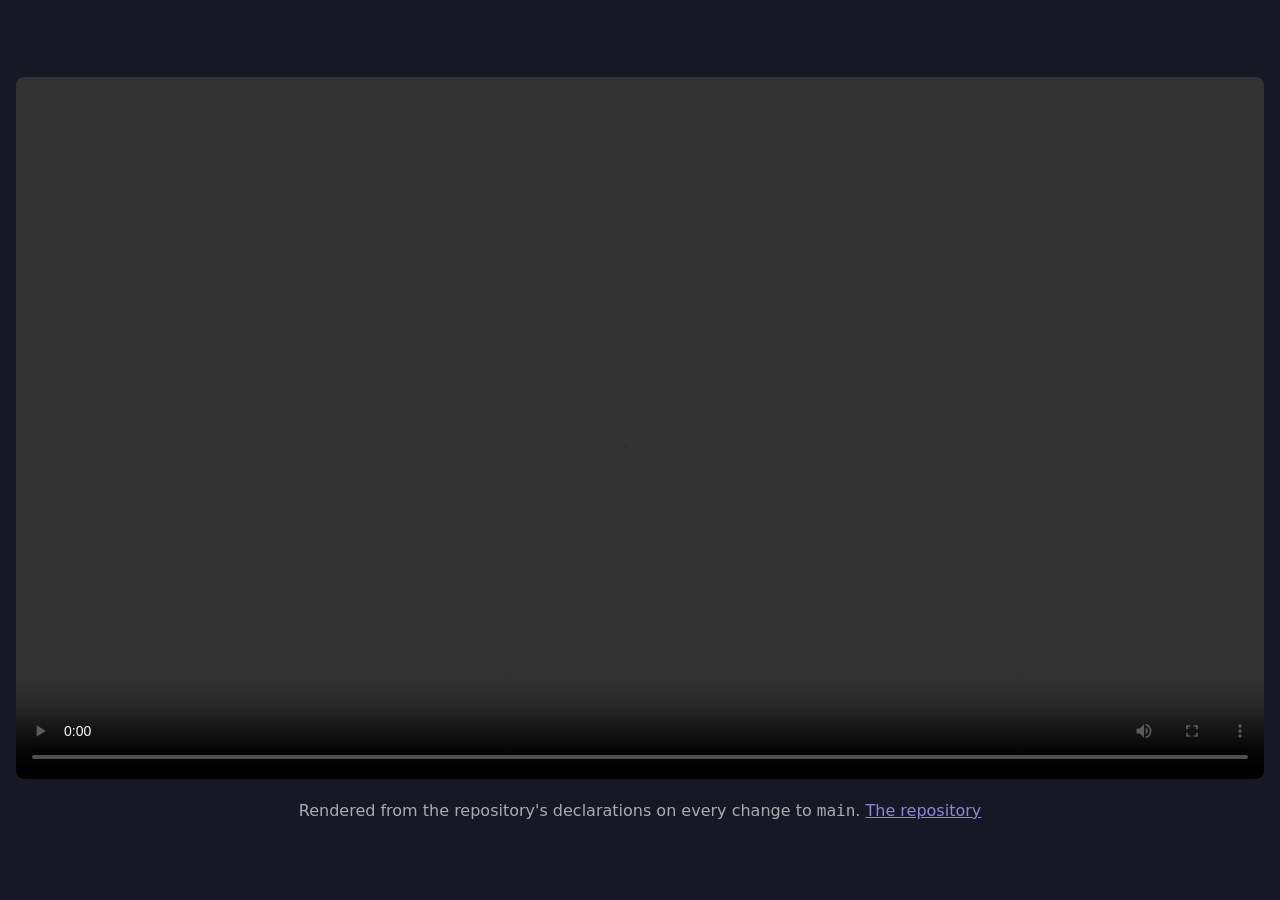
==== src/film/site/index.html @ b25f591e "Publish the explainer on GitHub Pages instead of a release (ADR-0040) GitHub serves every release as" ====
<!doctype html>
<html lang="en">
<head>
<meta charset="utf-8">
<meta name="viewport" content="width=device-width, initial-scale=1">
<title>Declarative Data Platform explainer</title>
<meta name="description" content="Two minutes through the declarative data platform, layer by layer, rendered from its declarations.">
<style>
  /* Nocturne, the project's design system: dark only. */
  :root { --bg: #161826; --text: #e9e9ed; --label: #e9e9edb3; --accent: #9184d9; }
  * { box-sizing: border-box; margin: 0; }
  body { min-height: 100vh; display: flex; flex-direction: column; align-items: center; justify-content: center; gap: 20px;
    padding: 24px 16px; background: var(--bg); color: var(--text); font: 16px/1.5 system-ui, sans-serif; }
  video { width: 100%; max-width: 1280px; aspect-ratio: 16 / 9; background: #0e0f18; border-radius: 8px; }
  p { color: var(--label); text-align: center; }
  a { color: var(--accent); }
</style>
</head>
<body>
<video src="declarative-data-platform-explainer.mp4" controls playsinline preload="metadata"></video>
<p>Rendered from the repository's declarations on every change to <code>main</code>.
<a href="https://github.com/mattiasthalen/declarative-data-platform">The repository</a></p>
</body>
</html>
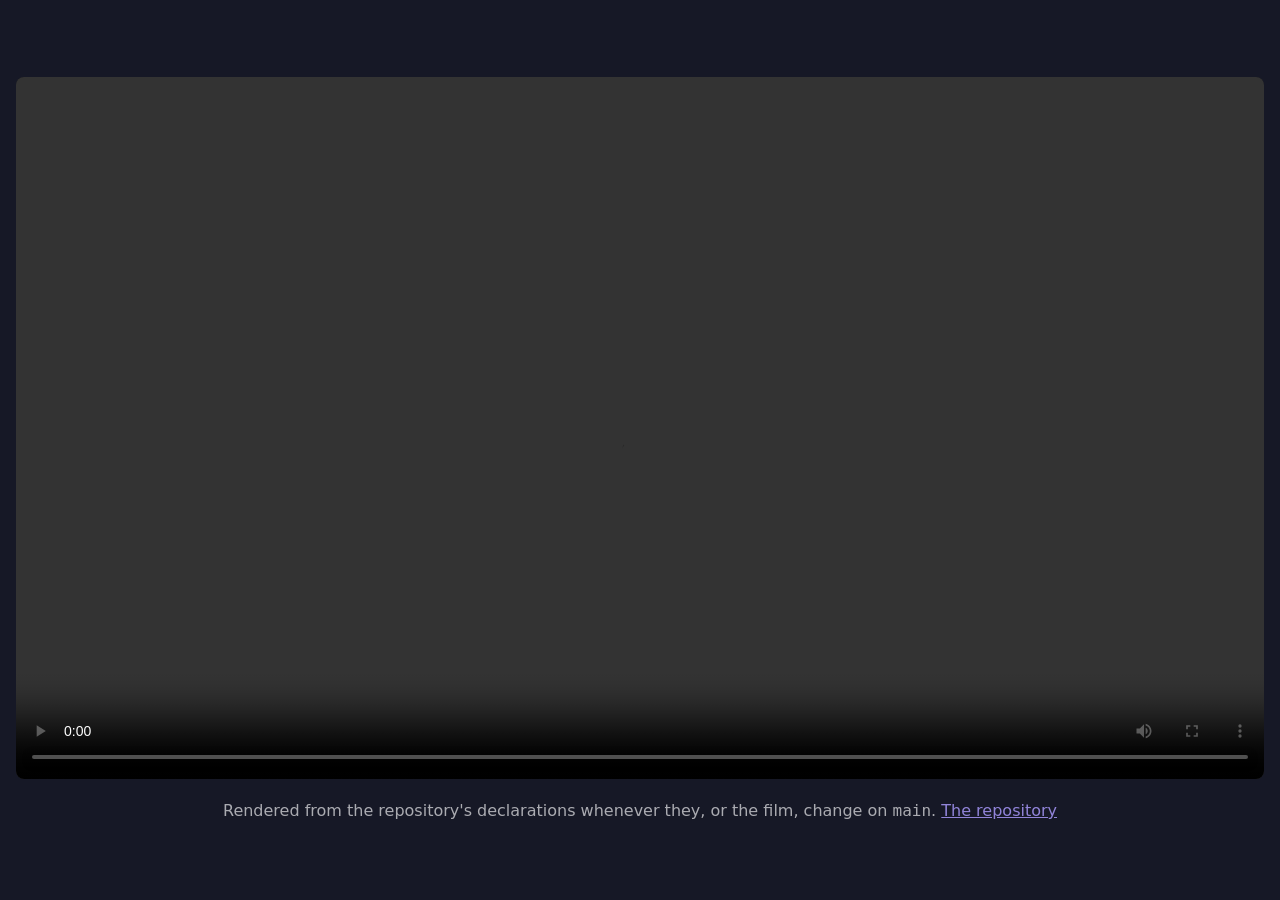
==== commit 0fc11d09: "Fix review round 2's findings in the film's records and page ADR-0040 says what changed since ADR-00" ====
--- a/src/film/site/index.html
+++ b/src/film/site/index.html
@@ -18,7 +18,7 @@
 </head>
 <body>
 <video src="declarative-data-platform-explainer.mp4" controls playsinline preload="metadata"></video>
-<p>Rendered from the repository's declarations on every change to <code>main</code>.
+<p>Rendered from the repository's declarations whenever they, or the film, change on <code>main</code>.
 <a href="https://github.com/mattiasthalen/declarative-data-platform">The repository</a></p>
 </body>
 </html>
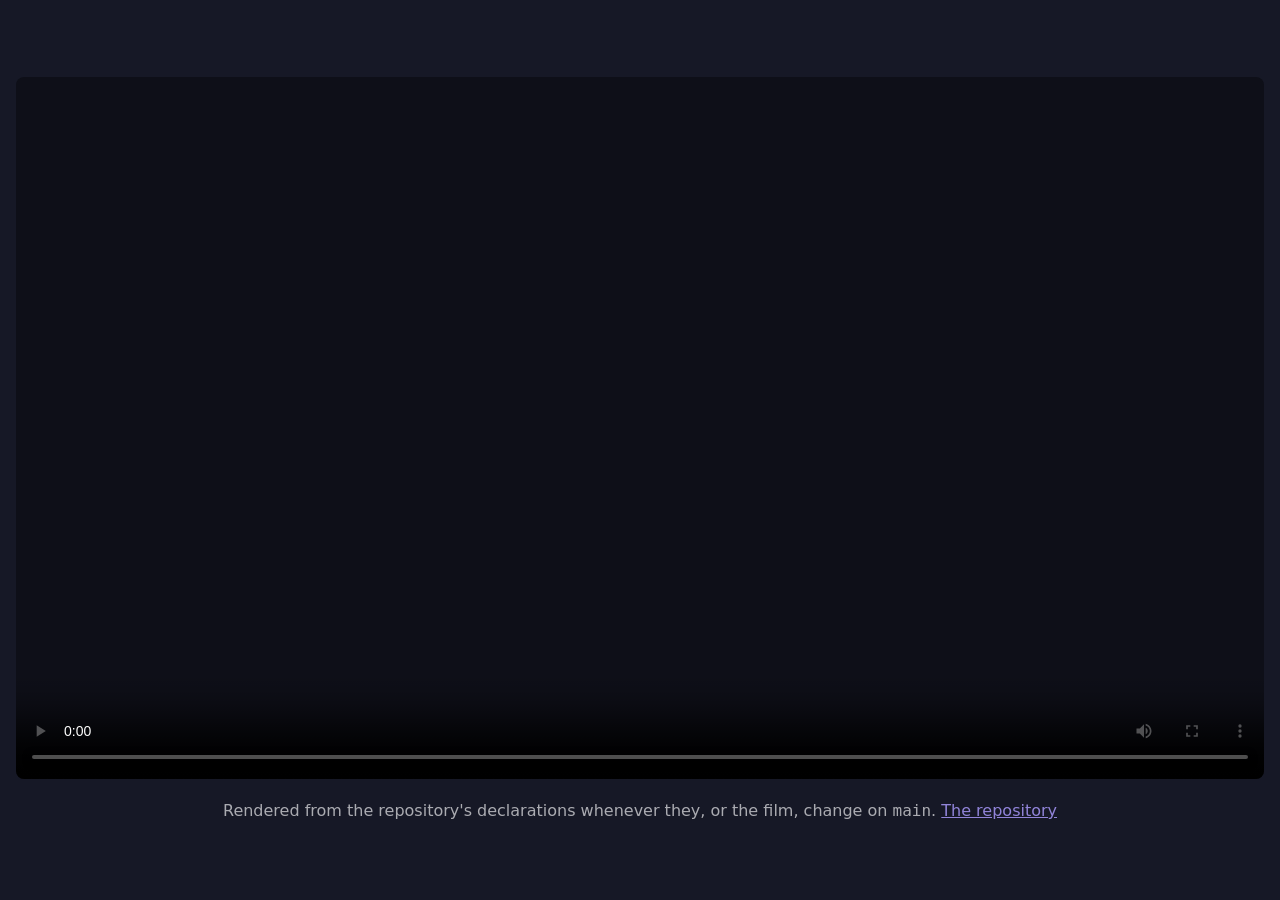
==== commit a6c868db: "Show the film's title card before play Mattias at the third evidence gate: the player starts on a bl" ====
--- a/src/film/site/index.html
+++ b/src/film/site/index.html
@@ -17,7 +17,7 @@
 </style>
 </head>
 <body>
-<video src="declarative-data-platform-explainer.mp4" controls playsinline preload="metadata"></video>
+<video src="declarative-data-platform-explainer.mp4" poster="declarative-data-platform-explainer.jpg" controls playsinline preload="metadata"></video>
 <p>Rendered from the repository's declarations whenever they, or the film, change on <code>main</code>.
 <a href="https://github.com/mattiasthalen/declarative-data-platform">The repository</a></p>
 </body>
